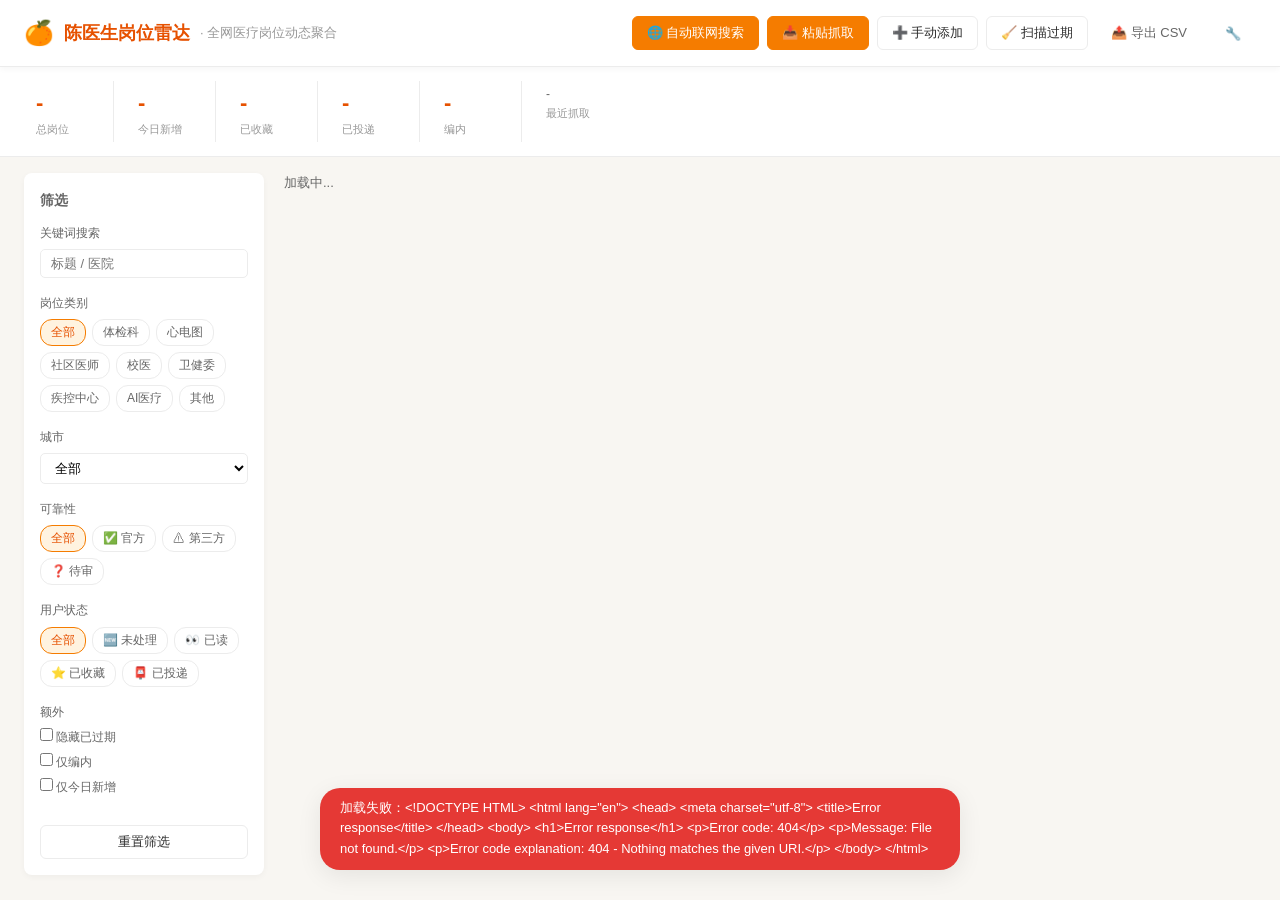
==== templates/index.html @ 89472fad "Initial commit: 岗位雷达小程序 - Flask + Tavily + Render 部署就绪 - app.py: Flask 主应用 (REST API + 静态前端) - crawl" ====
<!DOCTYPE html>
<html lang="zh-CN">
<head>
  <meta charset="UTF-8" />
  <meta name="viewport" content="width=device-width, initial-scale=1.0" />
  <title>🍊 陈医生岗位雷达</title>
  <link rel="stylesheet" href="/static/css/style.css" />
</head>
<body>
  <!-- ===== 顶部栏 ===== -->
  <header class="topbar">
    <div class="brand">
      <span class="logo">🍊</span>
      <h1>陈医生岗位雷达</h1>
      <span class="subtitle">·  全网医疗岗位动态聚合</span>
    </div>
    <div class="actions">
      <button class="btn btn-primary" id="btn-tavily">🌐 自动联网搜索</button>
      <button class="btn btn-primary" id="btn-paste">📥 粘贴抓取</button>
      <button class="btn" id="btn-add">➕ 手动添加</button>
      <button class="btn" id="btn-sweep">🧹 扫描过期</button>
      <button class="btn btn-ghost" id="btn-export">📤 导出 CSV</button>
      <button class="btn btn-ghost" id="btn-health">🔧</button>
    </div>
  </header>

  <!-- ===== 统计条 ===== -->
  <section class="stats" id="stats">
    <div class="stat"><span class="stat-num" id="stat-total">-</span><span class="stat-label">总岗位</span></div>
    <div class="stat"><span class="stat-num" id="stat-new">-</span><span class="stat-label">今日新增</span></div>
    <div class="stat"><span class="stat-num" id="stat-saved">-</span><span class="stat-label">已收藏</span></div>
    <div class="stat"><span class="stat-num" id="stat-applied">-</span><span class="stat-label">已投递</span></div>
    <div class="stat"><span class="stat-num" id="stat-bianzhi">-</span><span class="stat-label">编内</span></div>
    <div class="stat stat-meta"><span class="stat-num" id="stat-last">-</span><span class="stat-label">最近抓取</span></div>
  </section>

  <!-- ===== 主体两栏 ===== -->
  <main class="layout">
    <!-- 左侧筛选 -->
    <aside class="sidebar">
      <h3>筛选</h3>
      <div class="filter-group">
        <label>关键词搜索</label>
        <input type="text" id="f-q" placeholder="标题 / 医院" />
      </div>
      <div class="filter-group">
        <label>岗位类别</label>
        <div class="chip-row" id="f-category">
          <button class="chip active" data-val="">全部</button>
          <button class="chip" data-val="体检科">体检科</button>
          <button class="chip" data-val="心电图">心电图</button>
          <button class="chip" data-val="社区医师">社区医师</button>
          <button class="chip" data-val="校医">校医</button>
          <button class="chip" data-val="卫健委">卫健委</button>
          <button class="chip" data-val="疾控中心">疾控中心</button>
          <button class="chip" data-val="AI医疗">AI医疗</button>
          <button class="chip" data-val="其他">其他</button>
        </div>
      </div>
      <div class="filter-group">
        <label>城市</label>
        <select id="f-city">
          <option value="">全部</option>
        </select>
      </div>
      <div class="filter-group">
        <label>可靠性</label>
        <div class="chip-row" id="f-reliability">
          <button class="chip active" data-val="">全部</button>
          <button class="chip" data-val="官方">✅ 官方</button>
          <button class="chip" data-val="第三方">⚠ 第三方</button>
          <button class="chip" data-val="待审">❓ 待审</button>
        </div>
      </div>
      <div class="filter-group">
        <label>用户状态</label>
        <div class="chip-row" id="f-user_status">
          <button class="chip active" data-val="">全部</button>
          <button class="chip" data-val="new">🆕 未处理</button>
          <button class="chip" data-val="read">👀 已读</button>
          <button class="chip" data-val="saved">⭐ 已收藏</button>
          <button class="chip" data-val="applied">📮 已投递</button>
        </div>
      </div>
      <div class="filter-group">
        <label>额外</label>
        <label class="check"><input type="checkbox" id="f-hide-expired" /> 隐藏已过期</label>
        <label class="check"><input type="checkbox" id="f-bianzhi" /> 仅编内</label>
        <label class="check"><input type="checkbox" id="f-fresh" /> 仅今日新增</label>
      </div>
      <button class="btn btn-block" id="btn-reset">重置筛选</button>
    </aside>

    <!-- 右侧卡片流 -->
    <section class="content">
      <div class="content-header">
        <span id="result-count">加载中...</span>
        <span class="hint" id="last-crawl-hint"></span>
      </div>
      <div class="job-grid" id="job-grid"></div>
      <div class="empty" id="empty-state" hidden>
        <p>暂无岗位</p>
        <p class="hint">试试点击「📥 粘贴抓取」从搜索结果添加，或「➕ 手动添加」单条岗位</p>
      </div>
    </section>
  </main>

  <!-- ===== Modal: 粘贴抓取 ===== -->
  <div class="modal" id="modal-paste" hidden>
    <div class="modal-content">
      <div class="modal-head">
        <h2>📥 粘贴搜索结果</h2>
        <button class="close" data-close>×</button>
      </div>
      <div class="modal-body">
        <p class="hint">支持两种格式：</p>
        <ul class="hint">
          <li><b>逐行格式</b>（推荐）：每行 <code>标题 | 医院 | URL</code></li>
          <li><b>整段网页</b>：从浏览器复制整个搜索结果页文本，自动抽取 URL</li>
        </ul>
        <textarea id="paste-text" rows="12" placeholder="例如：
体检科医师 FY007 | 东莞市妇幼保健院 | https://dghb.dg.gov.cn/post_xxx.html
心电图医师 FY010 | 东莞市妇幼保健院 | https://dghb.dg.gov.cn/post_yyy.html"></textarea>
        <div class="row">
          <label>来源标签：<input type="text" id="paste-source" value="手动粘贴" /></label>
        </div>
        <div class="row preview-row">
          <div id="paste-preview"></div>
        </div>
      </div>
      <div class="modal-foot">
        <button class="btn" id="btn-paste-preview">🔍 预览解析</button>
        <button class="btn btn-primary" id="btn-paste-confirm">入库</button>
        <button class="btn btn-ghost" data-close>取消</button>
      </div>
    </div>
  </div>

  <!-- ===== Modal: 手动添加 ===== -->
  <div class="modal" id="modal-add" hidden>
    <div class="modal-content">
      <div class="modal-head">
        <h2>➕ 手动添加岗位</h2>
        <button class="close" data-close>×</button>
      </div>
      <div class="modal-body">
        <div class="form-row">
          <label>URL *</label>
          <div class="row">
            <input type="text" id="add-url" placeholder="https://..." />
            <button class="btn" id="btn-fetch-url">从 URL 自动识别</button>
          </div>
        </div>
        <div class="form-row">
          <label>标题 *</label>
          <input type="text" id="add-title" />
        </div>
        <div class="form-row grid-2">
          <div><label>医院</label><input type="text" id="add-hospital" /></div>
          <div><label>城市</label><input type="text" id="add-city" /></div>
        </div>
        <div class="form-row grid-2">
          <div>
            <label>类别</label>
            <select id="add-category">
              <option value="体检科">体检科</option>
              <option value="心电图">心电图</option>
              <option value="社区医师">社区医师</option>
              <option value="校医">校医</option>
              <option value="卫健委">卫健委</option>
              <option value="疾控中心">疾控中心</option>
              <option value="AI医疗">AI医疗</option>
              <option value="其他">其他</option>
            </select>
          </div>
          <div>
            <label>可靠性</label>
            <select id="add-reliability">
              <option value="官方">✅ 官方</option>
              <option value="第三方">⚠ 第三方</option>
              <option value="待审">❓ 待审</option>
            </select>
          </div>
        </div>
        <div class="form-row grid-3">
          <div><label>发布日期</label><input type="text" id="add-publish" placeholder="YYYY-MM-DD" /></div>
          <div><label>截止日期</label><input type="text" id="add-deadline" placeholder="YYYY-MM-DD" /></div>
          <div><label>薪资</label><input type="text" id="add-salary" placeholder="如：15-20K" /></div>
        </div>
        <div class="form-row">
          <label><input type="checkbox" id="add-bianzhi" /> 是否编内（事业编制）</label>
        </div>
        <div class="form-row">
          <label>备注</label>
          <textarea id="add-notes" rows="2"></textarea>
        </div>
      </div>
      <div class="modal-foot">
        <button class="btn btn-primary" id="btn-add-confirm">保存</button>
        <button class="btn btn-ghost" data-close>取消</button>
      </div>
    </div>
  </div>

  <!-- ===== Toast ===== -->
  <div class="toast" id="toast" hidden></div>

  <!-- ===== Modal: Tavily 自动联网搜索 ===== -->
  <div class="modal" id="modal-tavily" hidden>
    <div class="modal-content">
      <div class="modal-head">
        <h2>🌐 自动联网搜索</h2>
        <button class="close" data-close>×</button>
      </div>
      <div class="modal-body">
        <p class="hint">用 Tavily 联网拉取最近 60 天 6 类岗位 × 东莞/广州/深圳的结果，自动解析入库。</p>
        <div class="form-row grid-2">
          <div>
            <label>搜索时间窗（天）</label>
            <input type="number" id="tavily-days" value="60" min="7" max="365" />
          </div>
          <div>
            <label>每关键词最多返回条数</label>
            <input type="number" id="tavily-max" value="8" min="1" max="20" />
          </div>
        </div>
        <div class="form-row">
          <label>关键词组合（每行一条：<code>关键词 | 城市</code>，留空用默认）</label>
          <textarea id="tavily-queries" rows="8" placeholder="体检科医师 招聘 2026 | 东莞
心电图医师 招聘 2026 | 东莞
..."></textarea>
        </div>
        <div class="hint" id="tavily-config-hint"></div>
      </div>
      <div class="modal-foot">
        <button class="btn btn-primary" id="btn-tavily-run">🚀 立即搜索</button>
        <button class="btn btn-ghost" data-close>关闭</button>
      </div>
    </div>
  </div>

  <!-- ===== Modal: 服务状态 ===== -->
  <div class="modal" id="modal-health" hidden>
    <div class="modal-content">
      <div class="modal-head">
        <h2>🔧 服务状态</h2>
        <button class="close" data-close>×</button>
      </div>
      <div class="modal-body">
        <div id="health-info"></div>
        <h4 style="margin-top:18px">最近抓取日志</h4>
        <div id="health-logs"></div>
      </div>
      <div class="modal-foot">
        <button class="btn" data-close>关闭</button>
      </div>
    </div>
  </div>

  <script src="/static/js/app.js"></script>
</body>
</html>
---- static/css/style.css ----
/* ========== 全局 ========== */
:root {
  --primary: #f57c00;          /* 橙 */
  --primary-light: #fff3e0;
  --primary-dark: #e65100;
  --bg: #f8f6f2;               /* 暖白底 */
  --surface: #ffffff;
  --text: #2c2c2c;
  --text-soft: #666;
  --text-hint: #999;
  --border: #ececec;
  --success: #4caf50;
  --warning: #ff9800;
  --danger: #e53935;
  --info: #0288d1;
  --shadow: 0 2px 6px rgba(0, 0, 0, 0.04);
  --shadow-lg: 0 6px 24px rgba(0, 0, 0, 0.08);
}

* { box-sizing: border-box; }
html, body {
  margin: 0;
  padding: 0;
  font-family: -apple-system, BlinkMacSystemFont, "Segoe UI", "PingFang SC",
               "Microsoft YaHei", sans-serif;
  background: var(--bg);
  color: var(--text);
  font-size: 14px;
  line-height: 1.6;
}
h1, h2, h3 { margin: 0; font-weight: 600; }
a { color: var(--primary-dark); text-decoration: none; }
a:hover { text-decoration: underline; }
button { font-family: inherit; cursor: pointer; }
code { background: var(--primary-light); padding: 1px 6px; border-radius: 3px; font-size: 13px; color: var(--primary-dark); }
ul.hint, .hint { color: var(--text-hint); font-size: 12px; }

/* ========== 顶部栏 ========== */
.topbar {
  display: flex; align-items: center; justify-content: space-between;
  padding: 14px 24px;
  background: var(--surface);
  border-bottom: 1px solid var(--border);
  box-shadow: var(--shadow);
  position: sticky; top: 0; z-index: 100;
}
.brand { display: flex; align-items: center; gap: 10px; }
.brand .logo { font-size: 24px; }
.brand h1 { font-size: 18px; color: var(--primary-dark); }
.brand .subtitle { font-size: 13px; color: var(--text-hint); }
.actions { display: flex; gap: 8px; flex-wrap: wrap; }

/* ========== 按钮 ========== */
.btn {
  padding: 7px 14px; border-radius: 6px; border: 1px solid var(--border);
  background: var(--surface); color: var(--text); font-size: 13px;
  transition: all 0.15s ease;
}
.btn:hover { border-color: var(--primary); color: var(--primary-dark); }
.btn-primary { background: var(--primary); color: white; border-color: var(--primary); }
.btn-primary:hover { background: var(--primary-dark); border-color: var(--primary-dark); color: white; }
.btn-ghost { background: transparent; border-color: transparent; color: var(--text-soft); }
.btn-ghost:hover { background: var(--bg); }
.btn-block { width: 100%; margin-top: 12px; }
.btn-small { padding: 4px 10px; font-size: 12px; }

/* ========== 统计条 ========== */
.stats {
  display: flex; gap: 12px; padding: 14px 24px;
  background: var(--surface); border-bottom: 1px solid var(--border);
  overflow-x: auto;
}
.stat { display: flex; flex-direction: column; min-width: 90px; padding: 4px 12px; border-right: 1px solid var(--border); }
.stat:last-child { border-right: 0; }
.stat-num { font-size: 22px; font-weight: 600; color: var(--primary-dark); }
.stat-label { font-size: 11px; color: var(--text-hint); }
.stat-meta .stat-num { font-size: 12px; font-weight: 400; color: var(--text-soft); }

/* ========== 主布局 ========== */
.layout {
  display: grid; grid-template-columns: 240px 1fr; gap: 16px;
  padding: 16px 24px;
  align-items: start;
}

/* ========== 侧边栏 ========== */
.sidebar {
  background: var(--surface); padding: 16px; border-radius: 8px;
  box-shadow: var(--shadow); position: sticky; top: 80px;
  max-height: calc(100vh - 100px); overflow-y: auto;
}
.sidebar h3 { font-size: 14px; margin-bottom: 12px; color: var(--text-soft); }
.filter-group { margin-bottom: 16px; }
.filter-group label { display: block; font-size: 12px; color: var(--text-soft); margin-bottom: 6px; }
.filter-group input[type="text"],
.filter-group select {
  width: 100%; padding: 6px 10px; border: 1px solid var(--border);
  border-radius: 5px; font-size: 13px; font-family: inherit; background: white;
}
.filter-group input:focus, .filter-group select:focus {
  outline: none; border-color: var(--primary);
}
.check { display: flex; align-items: center; gap: 6px; font-size: 13px; margin-bottom: 4px; cursor: pointer; }
.check input { margin: 0; }
.chip-row { display: flex; flex-wrap: wrap; gap: 6px; }
.chip {
  padding: 4px 10px; font-size: 12px; border-radius: 12px;
  border: 1px solid var(--border); background: white; color: var(--text-soft);
  transition: all 0.15s ease;
}
.chip:hover { border-color: var(--primary); color: var(--primary-dark); }
.chip.active { background: var(--primary-light); border-color: var(--primary); color: var(--primary-dark); font-weight: 500; }

/* ========== 卡片 ========== */
.content-header {
  display: flex; justify-content: space-between; align-items: center;
  padding: 0 4px; margin-bottom: 12px; color: var(--text-soft); font-size: 13px;
}
.job-grid {
  display: grid; grid-template-columns: repeat(auto-fill, minmax(320px, 1fr));
  gap: 14px;
}
.job-card {
  background: var(--surface); border-radius: 8px; padding: 14px 16px;
  box-shadow: var(--shadow); border: 1px solid var(--border);
  transition: all 0.15s ease; display: flex; flex-direction: column; gap: 8px;
}
.job-card:hover { box-shadow: var(--shadow-lg); border-color: var(--primary); transform: translateY(-1px); }
.job-card.expired { opacity: 0.55; }
.job-card.expired .job-title { text-decoration: line-through; }

.job-title {
  font-size: 15px; font-weight: 600; line-height: 1.4;
  display: flex; align-items: flex-start; gap: 6px;
}
.job-title a { color: var(--text); }
.job-title a:hover { color: var(--primary-dark); text-decoration: none; }

.job-meta {
  display: flex; flex-wrap: wrap; gap: 6px; font-size: 12px; color: var(--text-soft);
}
.job-meta-item { display: inline-flex; align-items: center; gap: 3px; }
.job-meta-item::before { content: "·"; color: var(--text-hint); }
.job-meta-item:first-child::before { content: ""; }

.tag-row { display: flex; flex-wrap: wrap; gap: 4px; }
.tag {
  font-size: 11px; padding: 2px 8px; border-radius: 10px;
  background: var(--bg); color: var(--text-soft); border: 1px solid var(--border);
}
.tag-cat { background: var(--primary-light); color: var(--primary-dark); border-color: var(--primary); font-weight: 500; }
.tag-cat-体检科 { background: #e8f5e9; color: #2e7d32; border-color: #4caf50; }
.tag-cat-心电图 { background: #ffebee; color: #c62828; border-color: #e53935; }
.tag-cat-社区医师 { background: #e3f2fd; color: #1565c0; border-color: #1976d2; }
.tag-cat-校医 { background: #fff3e0; color: #ef6c00; border-color: #f57c00; }
.tag-cat-卫健委 { background: #f3e5f5; color: #6a1b9a; border-color: #8e24aa; }
.tag-cat-疾控中心 { background: #e0f7fa; color: #00695c; border-color: #00897b; }
.tag-cat-AI医疗 { background: #ede7f6; color: #4527a0; border-color: #5e35b1; }

.tag-reliability-官方 { background: #e8f5e9; color: #1b5e20; }
.tag-reliability-第三方 { background: #fff8e1; color: #e65100; }
.tag-reliability-待审 { background: #f5f5f5; color: #616161; }

.tag-bianzhi { background: #fce4ec; color: #c2185b; border-color: #ec407a; font-weight: 600; }

.user-status-new { background: var(--primary-light); }
.user-status-read { background: #f5f5f5; }
.user-status-saved { background: #fff8e1; color: #e65100; }
.user-status-applied { background: #e8f5e9; color: #1b5e20; }

.deadline-warn { color: var(--danger); font-weight: 600; }

.job-actions { display: flex; flex-wrap: wrap; gap: 6px; margin-top: auto; padding-top: 8px; border-top: 1px dashed var(--border); }
.job-actions .btn { padding: 4px 10px; font-size: 11px; }

.empty {
  text-align: center; padding: 60px 20px; color: var(--text-hint);
}
.empty p { margin: 6px 0; }

/* ========== Modal ========== */
.modal {
  position: fixed; inset: 0; background: rgba(0, 0, 0, 0.4);
  display: flex; align-items: center; justify-content: center;
  z-index: 1000; padding: 20px;
}
.modal[hidden] { display: none; }
.modal-content {
  background: var(--surface); border-radius: 10px;
  width: 100%; max-width: 600px; max-height: 90vh; overflow-y: auto;
  box-shadow: var(--shadow-lg);
}
.modal-head {
  display: flex; justify-content: space-between; align-items: center;
  padding: 16px 20px; border-bottom: 1px solid var(--border);
}
.modal-head h2 { font-size: 16px; }
.close { background: none; border: 0; font-size: 22px; color: var(--text-hint); padding: 0 4px; }
.modal-body { padding: 18px 20px; }
.modal-foot {
  display: flex; gap: 8px; justify-content: flex-end;
  padding: 12px 20px; border-top: 1px solid var(--border); background: #fafafa;
}
.modal-body textarea, .modal-body input[type="text"], .modal-body select {
  width: 100%; padding: 8px 12px; border: 1px solid var(--border);
  border-radius: 5px; font-size: 13px; font-family: inherit;
}
.modal-body textarea:focus, .modal-body input:focus, .modal-body select:focus {
  outline: none; border-color: var(--primary);
}
.row { display: flex; gap: 8px; align-items: center; margin-bottom: 8px; flex-wrap: wrap; }
.row input[type="text"] { flex: 1; min-width: 0; }

.form-row { margin-bottom: 14px; }
.form-row label { display: block; font-size: 12px; color: var(--text-soft); margin-bottom: 4px; font-weight: 500; }
.form-row.grid-2 { display: grid; grid-template-columns: 1fr 1fr; gap: 10px; }
.form-row.grid-3 { display: grid; grid-template-columns: 1fr 1fr 1fr; gap: 10px; }

.preview-row { margin-top: 12px; padding: 10px; background: #fafafa; border-radius: 6px; min-height: 40px; }
.preview-row ul { margin: 0; padding-left: 18px; }
.preview-row li { font-size: 12px; margin-bottom: 4px; }

/* ========== Toast ========== */
.toast {
  position: fixed; bottom: 30px; left: 50%; transform: translateX(-50%);
  background: rgba(0, 0, 0, 0.85); color: white; padding: 10px 20px;
  border-radius: 20px; font-size: 13px; z-index: 2000;
  box-shadow: var(--shadow-lg);
  animation: fadeInUp 0.2s ease;
}
@keyframes fadeInUp {
  from { opacity: 0; transform: translate(-50%, 10px); }
  to { opacity: 1; transform: translate(-50%, 0); }
}

/* ========== 响应式 ========== */
@media (max-width: 900px) {
  .layout { grid-template-columns: 1fr; }
  .sidebar { position: static; max-height: none; }
  .topbar { flex-wrap: wrap; gap: 10px; }
  .actions { width: 100%; }
}
@media (max-width: 500px) {
  .form-row.grid-2, .form-row.grid-3 { grid-template-columns: 1fr; }
  .stats { padding: 10px 14px; }
  .layout { padding: 10px 14px; }
}
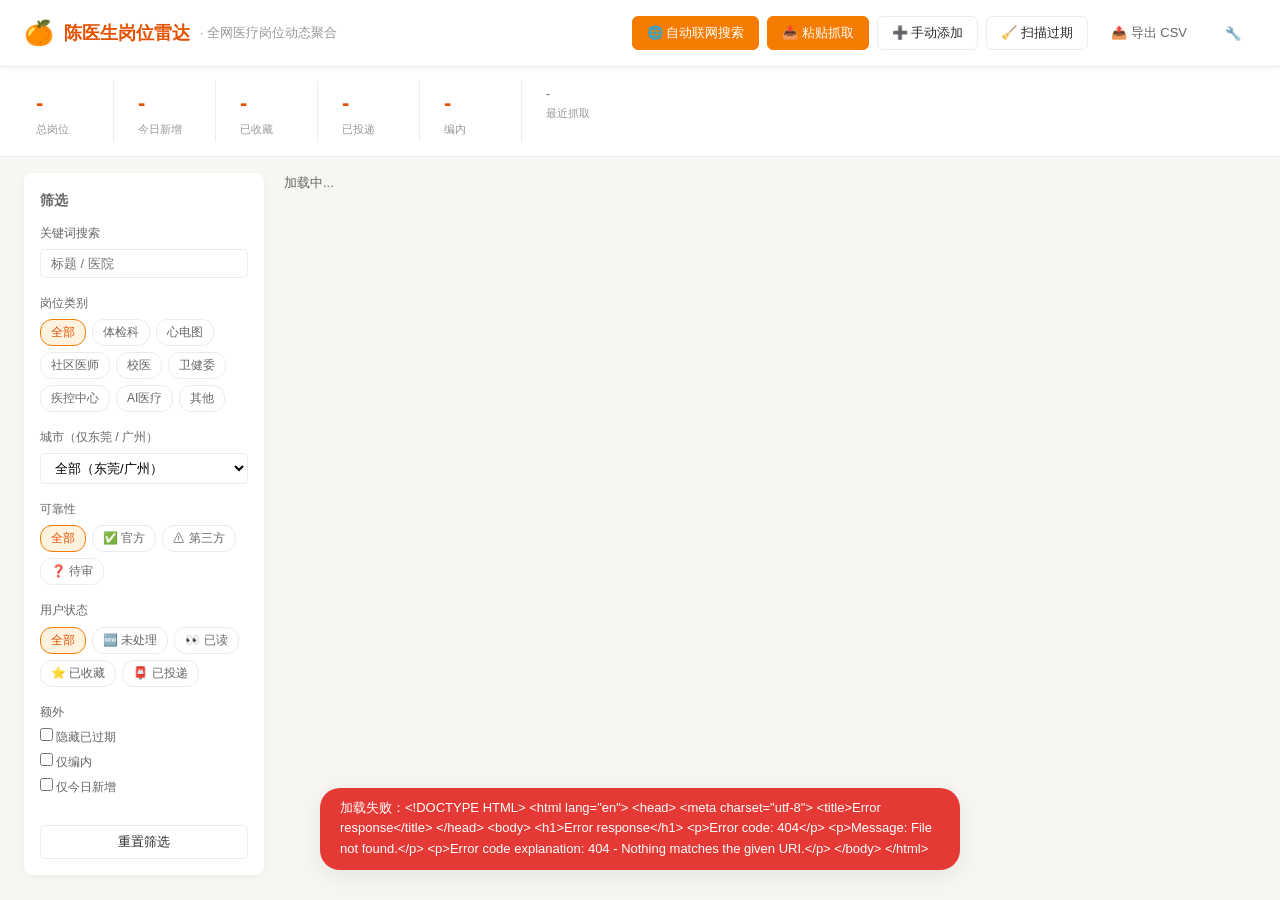
==== commit dc6ea59a: "feat: 岗位雷达全链路锁定东莞/广州两地 - 前端城市筛选下拉框写死为全部/东莞/广州 - 后端 list_jobs 默认只返回东莞/广州岗位 - 统计/导出同步过滤非目标城市 - 默认搜索关键词" ====
--- a/templates/index.html
+++ b/templates/index.html
@@ -58,9 +58,11 @@
         </div>
       </div>
       <div class="filter-group">
-        <label>城市</label>
+        <label>城市（仅东莞 / 广州）</label>
         <select id="f-city">
-          <option value="">全部</option>
+          <option value="">全部（东莞/广州）</option>
+          <option value="东莞">东莞</option>
+          <option value="广州">广州</option>
         </select>
       </div>
       <div class="filter-group">
@@ -213,7 +215,7 @@
         <button class="close" data-close>×</button>
       </div>
       <div class="modal-body">
-        <p class="hint">用 Tavily 联网拉取最近 60 天 6 类岗位 × 东莞/广州/深圳的结果，自动解析入库。</p>
+        <p class="hint">用 Tavily 联网拉取最近 60 天 6 类岗位 × 东莞/广州的结果，自动解析入库。</p>
         <div class="form-row grid-2">
           <div>
             <label>搜索时间窗（天）</label>
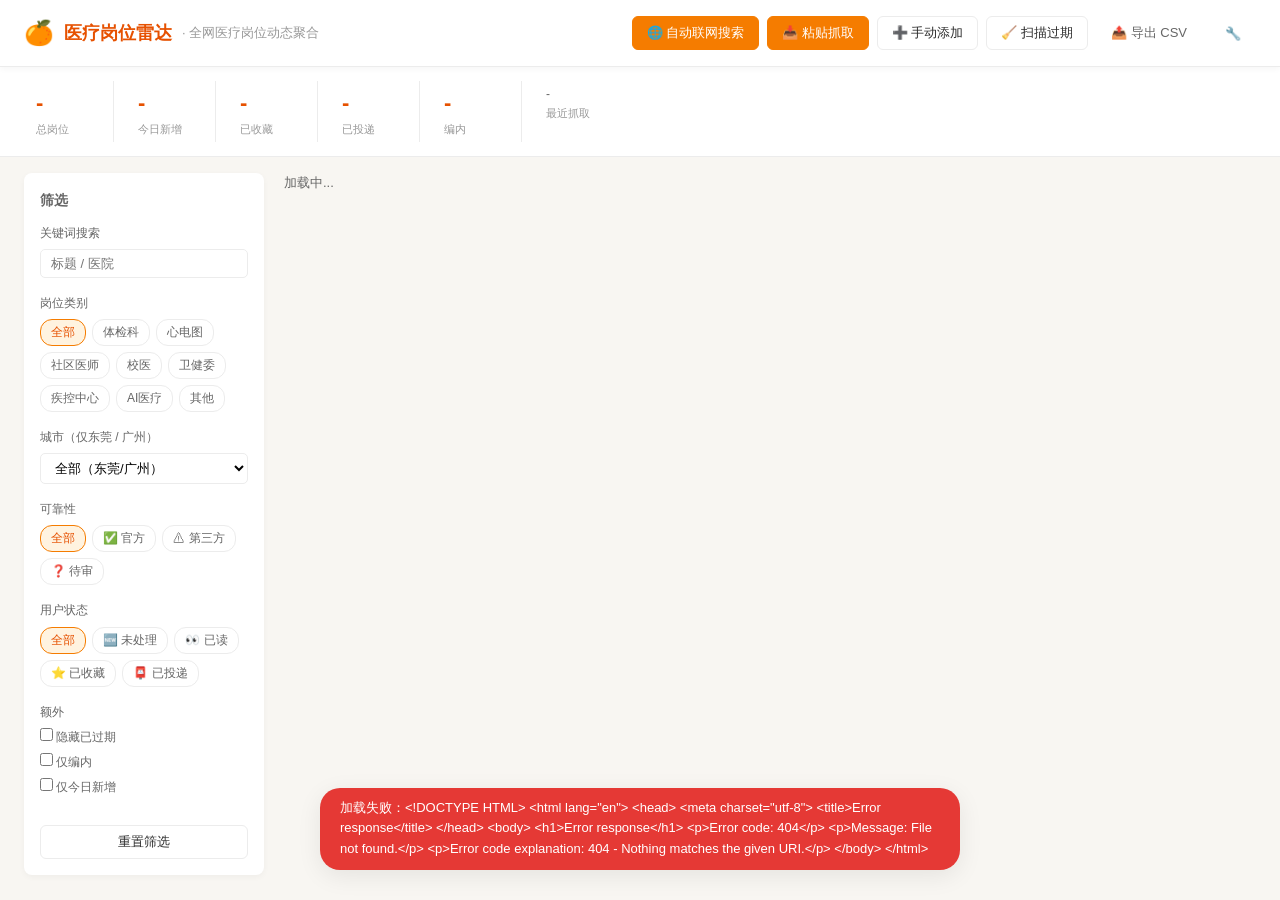
==== commit f8245436: "rename: 陈医生岗位雷达 -> 医疗岗位雷达" ====
--- a/templates/index.html
+++ b/templates/index.html
@@ -3,7 +3,7 @@
 <head>
   <meta charset="UTF-8" />
   <meta name="viewport" content="width=device-width, initial-scale=1.0" />
-  <title>🍊 陈医生岗位雷达</title>
+  <title>🍊 医疗岗位雷达</title>
   <link rel="stylesheet" href="/static/css/style.css" />
 </head>
 <body>
@@ -11,7 +11,7 @@
   <header class="topbar">
     <div class="brand">
       <span class="logo">🍊</span>
-      <h1>陈医生岗位雷达</h1>
+      <h1>医疗岗位雷达</h1>
       <span class="subtitle">·  全网医疗岗位动态聚合</span>
     </div>
     <div class="actions">
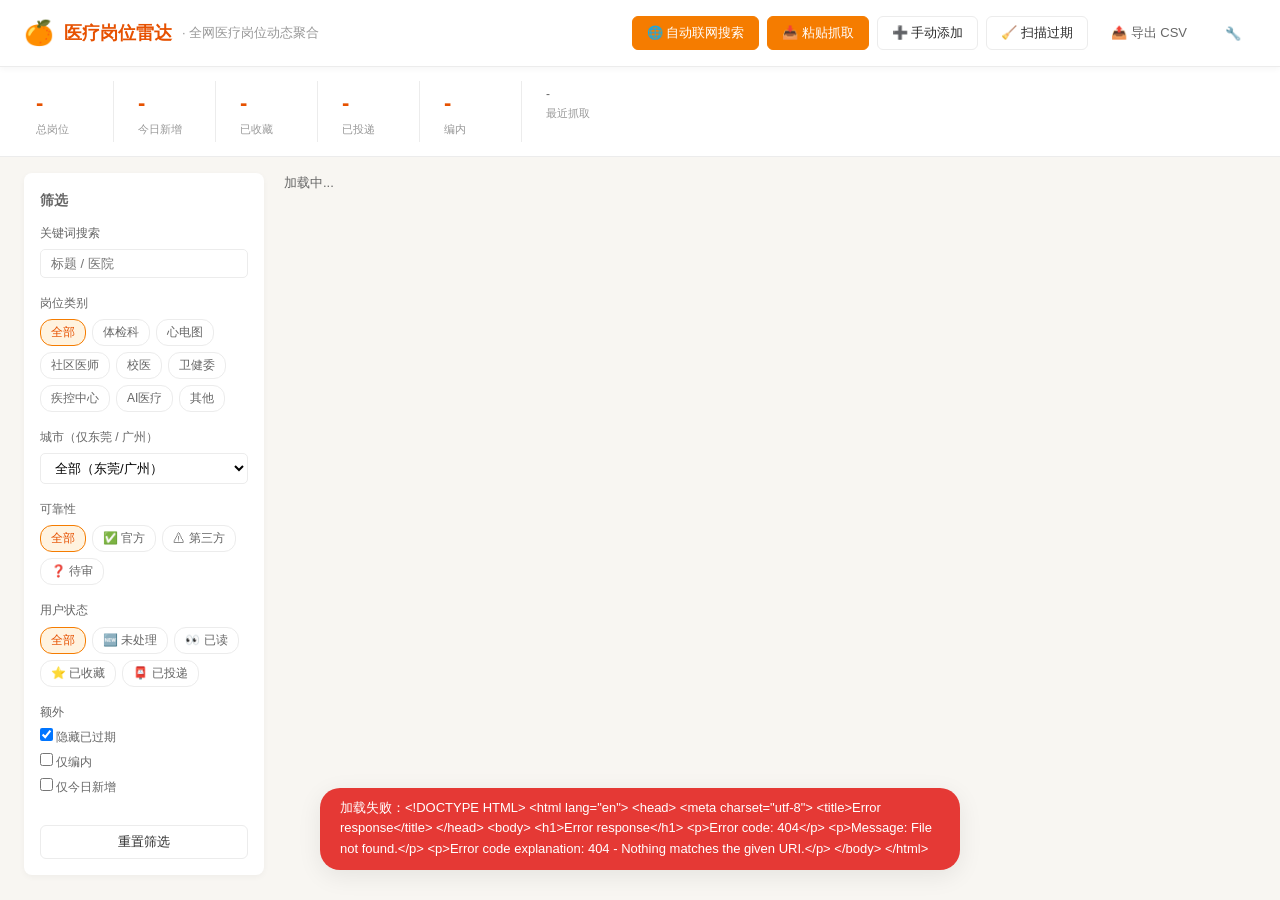
==== commit a73baa8b: "fix: 增加健康管理科搜索词 + 松山湖等东莞镇街识别 + 默认隐藏过期岗位" ====
--- a/templates/index.html
+++ b/templates/index.html
@@ -86,7 +86,7 @@
       </div>
       <div class="filter-group">
         <label>额外</label>
-        <label class="check"><input type="checkbox" id="f-hide-expired" /> 隐藏已过期</label>
+        <label class="check"><input type="checkbox" id="f-hide-expired" checked /> 隐藏已过期</label>
         <label class="check"><input type="checkbox" id="f-bianzhi" /> 仅编内</label>
         <label class="check"><input type="checkbox" id="f-fresh" /> 仅今日新增</label>
       </div>
